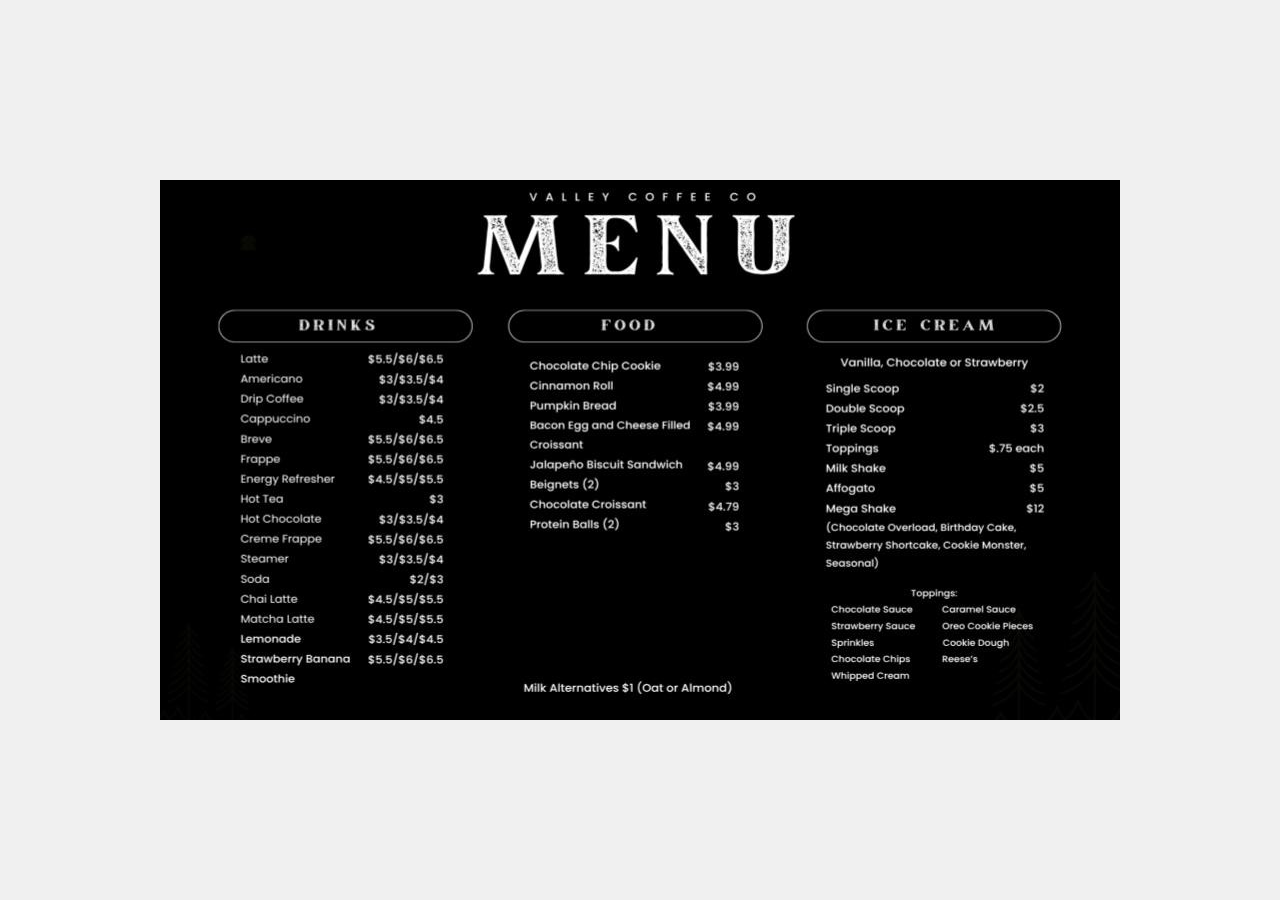
==== index.html @ 9868b232 "adding menu" ====
<script type="text/javascript">
        var gk_isXlsx = false;
        var gk_xlsxFileLookup = {};
        var gk_fileData = {};
        function filledCell(cell) {
          return cell !== '' && cell != null;
        }
        function loadFileData(filename) {
        if (gk_isXlsx && gk_xlsxFileLookup[filename]) {
            try {
                var workbook = XLSX.read(gk_fileData[filename], { type: 'base64' });
                var firstSheetName = workbook.SheetNames[0];
                var worksheet = workbook.Sheets[firstSheetName];

                // Convert sheet to JSON to filter blank rows
                var jsonData = XLSX.utils.sheet_to_json(worksheet, { header: 1, blankrows: false, defval: '' });
                // Filter out blank rows (rows where all cells are empty, null, or undefined)
                var filteredData = jsonData.filter(row => row.some(filledCell));

                // Heuristic to find the header row by ignoring rows with fewer filled cells than the next row
                var headerRowIndex = filteredData.findIndex((row, index) =>
                  row.filter(filledCell).length >= filteredData[index + 1]?.filter(filledCell).length
                );
                // Fallback
                if (headerRowIndex === -1 || headerRowIndex > 25) {
                  headerRowIndex = 0;
                }

                // Convert filtered JSON back to CSV
                var csv = XLSX.utils.aoa_to_sheet(filteredData.slice(headerRowIndex)); // Create a new sheet from filtered array of arrays
                csv = XLSX.utils.sheet_to_csv(csv, { header: 1 });
                return csv;
            } catch (e) {
                console.error(e);
                return "";
            }
        }
        return gk_fileData[filename] || "";
        }
        </script><!DOCTYPE html>
<html lang="en">
<head>
    <meta charset="UTF-8">
    <meta name="viewport" content="width=device-width, initial-scale=1.0">
    <title>Image Fullscreen Slideshow</title>
    <style>
        body {
            margin: 0;
            height: 100vh;
            background-color: #f0f0f0;
        }
        .image-container {
            cursor: pointer;
            display: flex;
            justify-content: center;
            align-items: center;
            height: 100vh;
        }
        .image-container img {
            max-width: 80vw;
            max-height: 80vh;
            object-fit: contain;
        }
        .image-container:fullscreen img {
            width: 100vw;
            height: 100vh;
            object-fit: contain;
        }
    </style>
</head>
<body>
    <div class="image-container" id="imageContainer">
        <img src="menu.jpg" alt="Menu Image">
    </div>

    <script>
        const imageContainer = document.getElementById('imageContainer');

        imageContainer.addEventListener('click', () => {
            if (!document.fullscreenElement) {
                imageContainer.requestFullscreen().catch(err => {
                    console.error(`Error attempting to enable full-screen mode: ${err.message}`);
                });
            } else {
                document.exitFullscreen();
            }
        });
    </script>
</body>
</html>
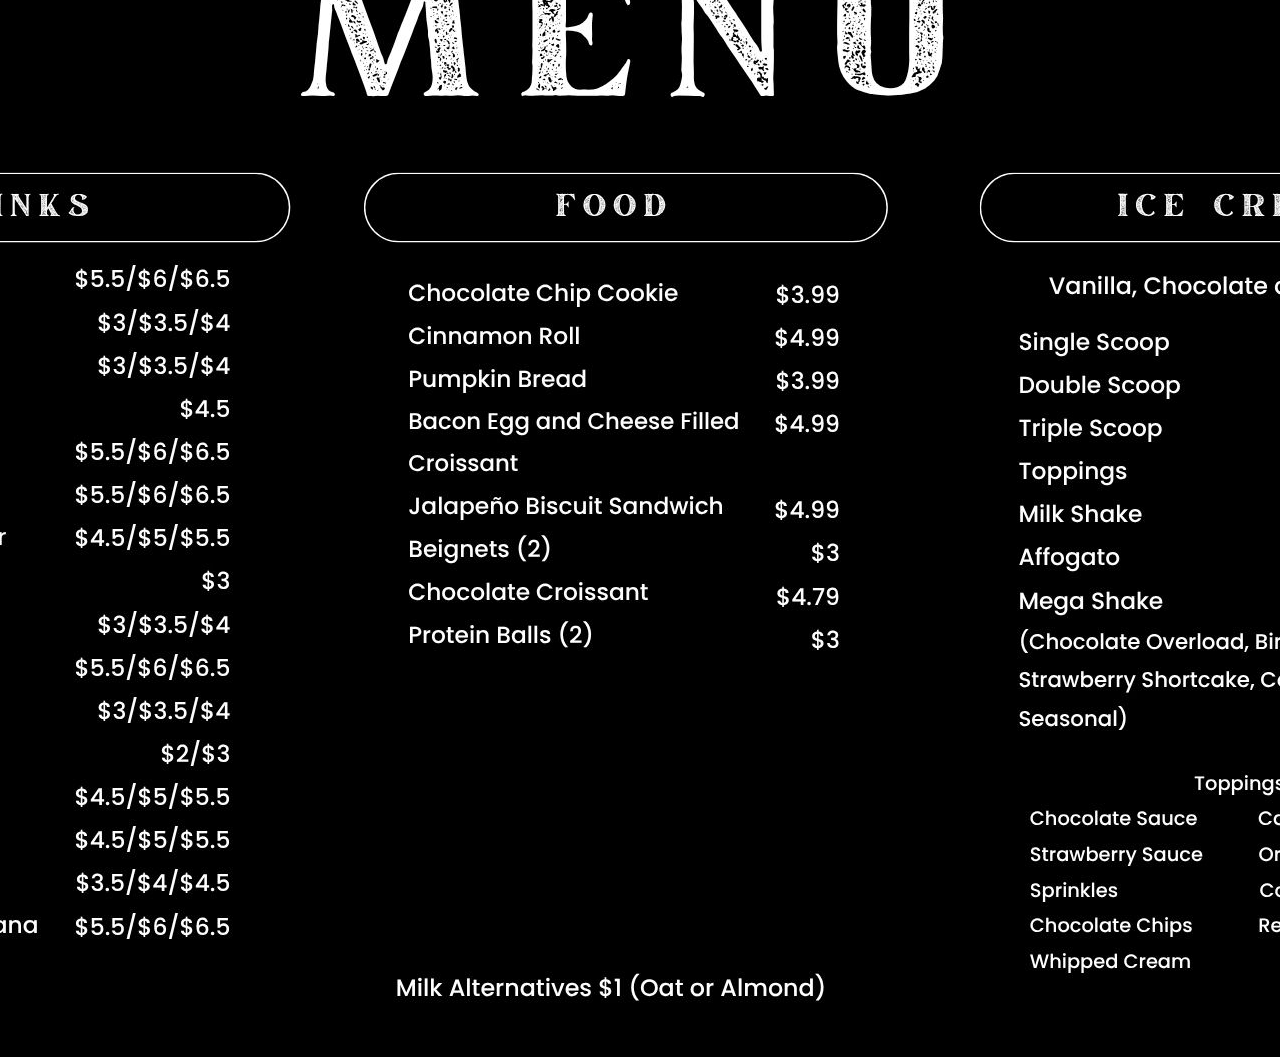
==== commit 8640f2fa: "menu updates" ====
--- a/index.html
+++ b/index.html
@@ -42,7 +42,7 @@
 <head>
     <meta charset="UTF-8">
     <meta name="viewport" content="width=device-width, initial-scale=1.0">
-    <title>Image Fullscreen Slideshow</title>
+    <title>Valley Coffee Co Menu</title>
     <style>
         body {
             margin: 0;
@@ -55,22 +55,23 @@
             justify-content: center;
             align-items: center;
             height: 100vh;
+            margin: 0;
+            padding: 0;
         }
-        .image-container img {
-            max-width: 80vw;
-            max-height: 80vh;
-            object-fit: contain;
+        .image-container:fullscreen {
+            margin: 0;
+            padding: 0;
         }
         .image-container:fullscreen img {
-            width: 100vw;
-            height: 100vh;
-            object-fit: contain;
+            width: 100%;
+            height: 100%;
+            object-fit: fill;
         }
     </style>
 </head>
 <body>
     <div class="image-container" id="imageContainer">
-        <img src="menu.jpg" alt="Menu Image">
+        <img src="menu.jpg" alt="Menu Image" id="fullscreenImage">
     </div>
 
     <script>
@@ -78,11 +79,15 @@
 
         imageContainer.addEventListener('click', () => {
             if (!document.fullscreenElement) {
-                imageContainer.requestFullscreen().catch(err => {
-                    console.error(`Error attempting to enable full-screen mode: ${err.message}`);
-                });
+                if (imageContainer.requestFullscreen) {
+                    imageContainer.requestFullscreen().catch(err => {
+                        console.error(`Error attempting to enable full-screen mode: ${err.message}`);
+                    });
+                }
             } else {
-                document.exitFullscreen();
+                if (document.exitFullscreen) {
+                    document.exitFullscreen();
+                }
             }
         });
     </script>
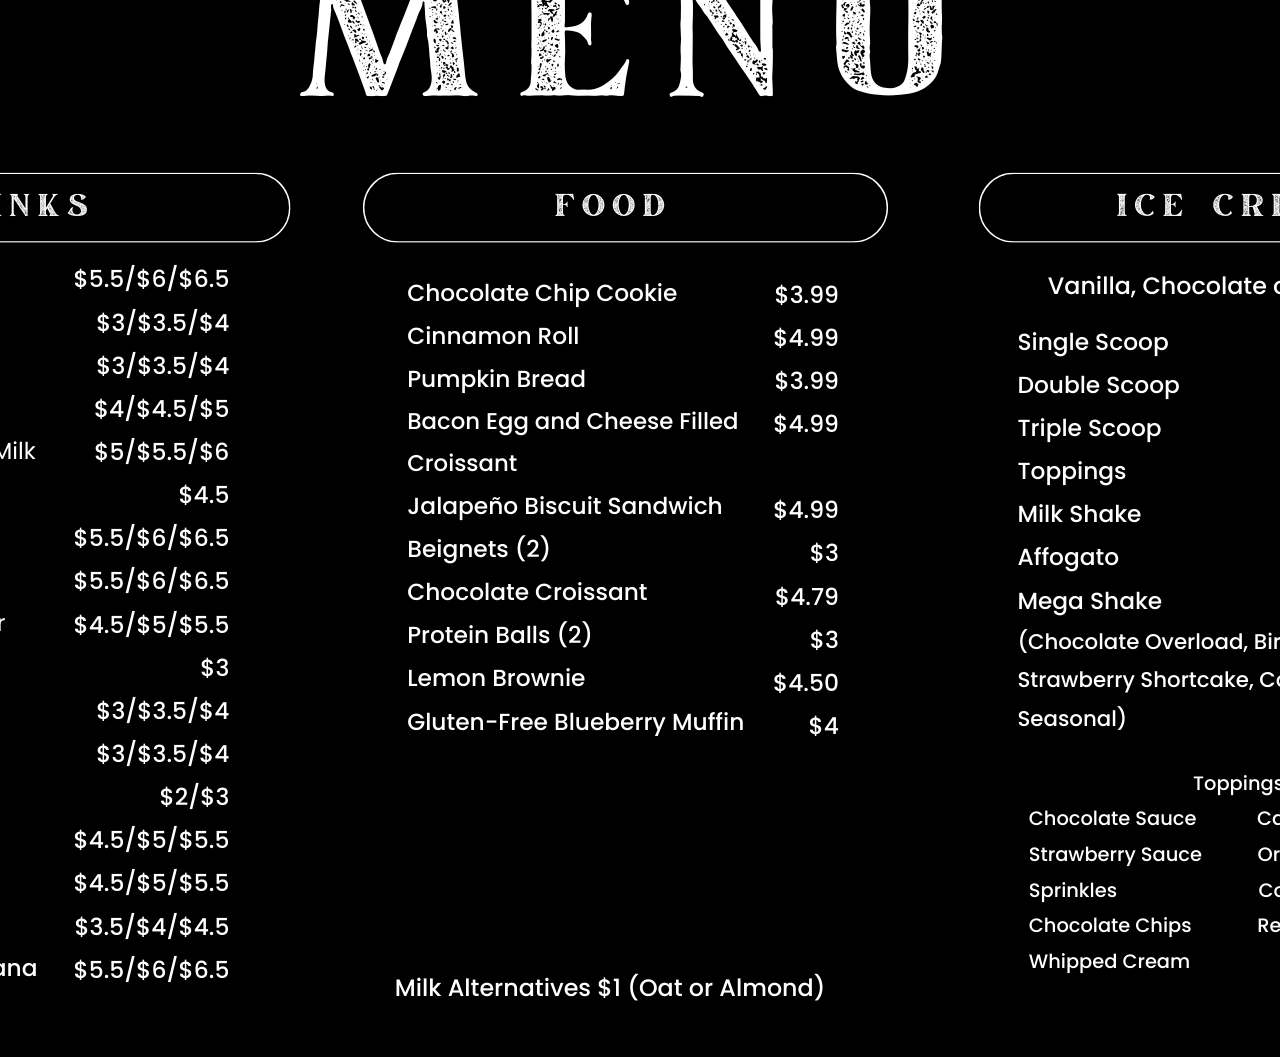
==== commit 385f9ad5: "updating menu" ====
--- a/index.html
+++ b/index.html
@@ -71,7 +71,7 @@
 </head>
 <body>
     <div class="image-container" id="imageContainer">
-        <img src="menu.jpg" alt="Menu Image" id="fullscreenImage">
+        <img src="menu.png" alt="Menu Image" id="fullscreenImage">
     </div>
 
     <script>
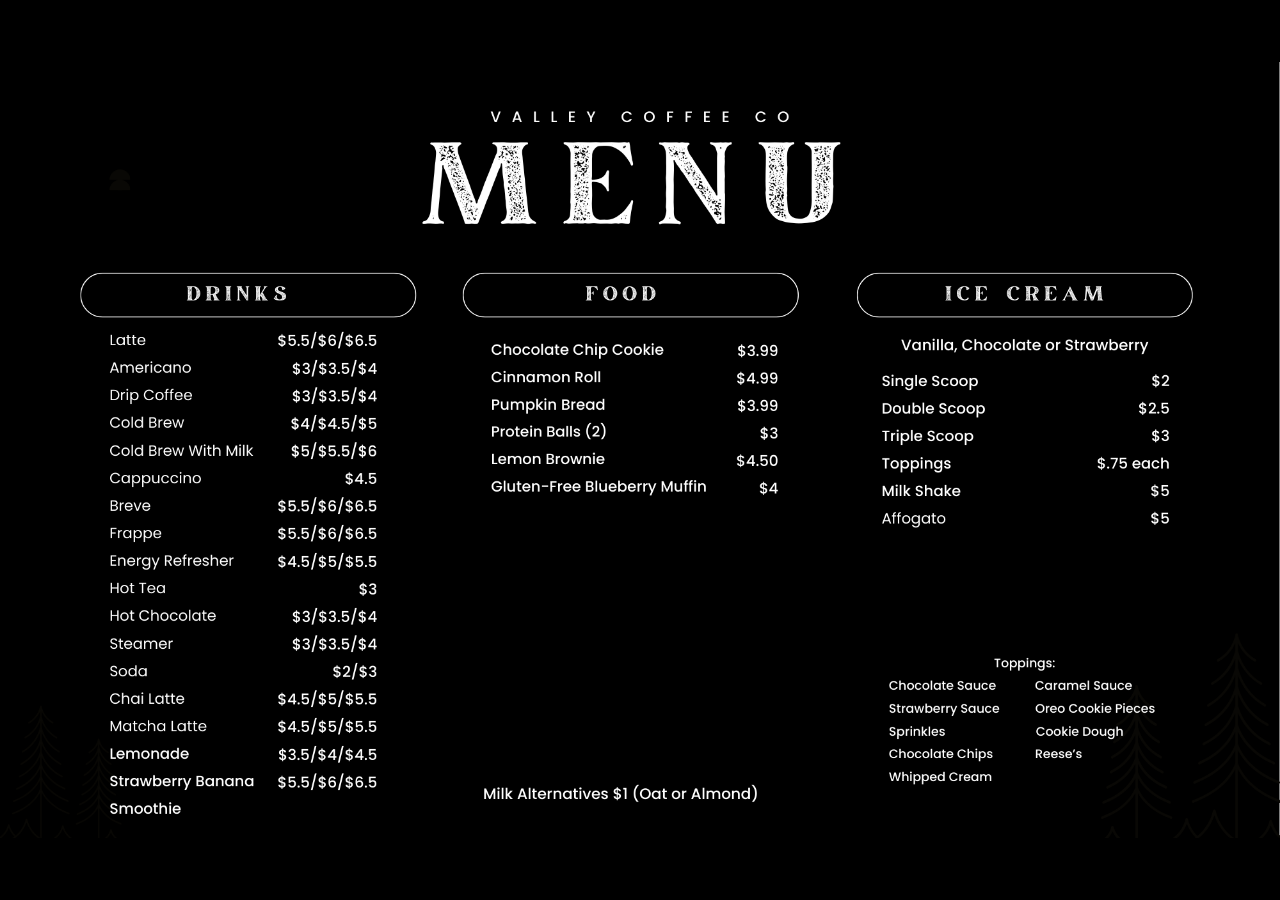
==== commit 4fa58d99: "Fit menu image to screen in both display modes" ====
--- a/index.html
+++ b/index.html
@@ -1,3 +1,4 @@
+<!DOCTYPE html>
 <script type="text/javascript">
         var gk_isXlsx = false;
         var gk_xlsxFileLookup = {};
@@ -37,35 +38,36 @@
         }
         return gk_fileData[filename] || "";
         }
-        </script><!DOCTYPE html>
+        </script>
 <html lang="en">
 <head>
     <meta charset="UTF-8">
     <meta name="viewport" content="width=device-width, initial-scale=1.0">
     <title>Valley Coffee Co Menu</title>
     <style>
-        body {
+        html, body {
             margin: 0;
-            height: 100vh;
-            background-color: #f0f0f0;
+            width: 100%;
+            height: 100%;
+            overflow: hidden;
+            background-color: #000;
         }
         .image-container {
             cursor: pointer;
             display: flex;
             justify-content: center;
             align-items: center;
-            height: 100vh;
+            width: 100%;
+            height: 100%;
             margin: 0;
             padding: 0;
         }
-        .image-container:fullscreen {
-            margin: 0;
-            padding: 0;
-        }
-        .image-container:fullscreen img {
+        .image-container img {
+            display: block;
+            min-width: 0;
             width: 100%;
             height: 100%;
-            object-fit: fill;
+            object-fit: contain;
         }
     </style>
 </head>
@@ -92,4 +94,4 @@
         });
     </script>
 </body>
-</html>+</html>
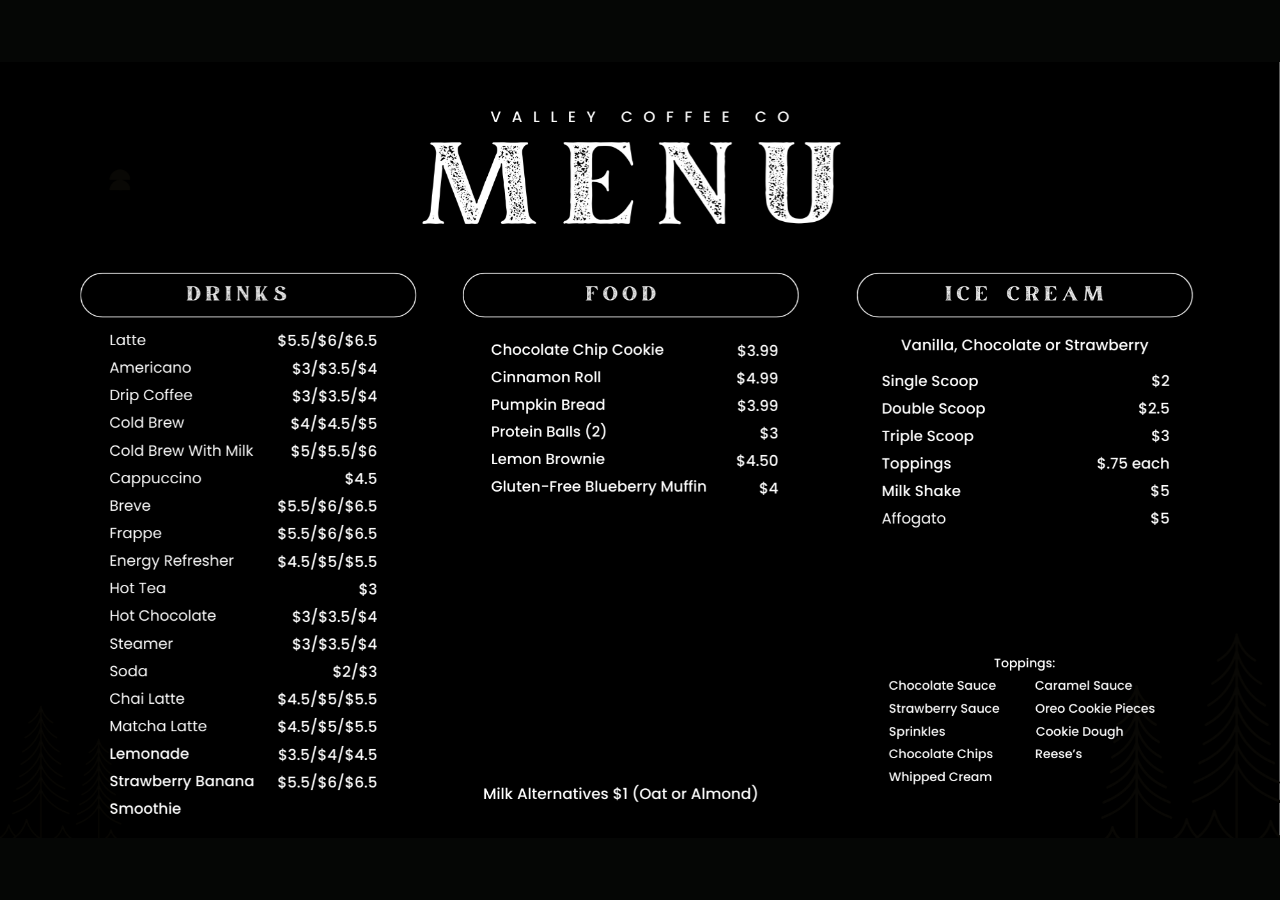
==== commit eb4321c7: "Connect existing TV page to the Houston menu app" ====
--- a/index.html
+++ b/index.html
@@ -1,97 +1,3 @@
 <!DOCTYPE html>
-<script type="text/javascript">
-        var gk_isXlsx = false;
-        var gk_xlsxFileLookup = {};
-        var gk_fileData = {};
-        function filledCell(cell) {
-          return cell !== '' && cell != null;
-        }
-        function loadFileData(filename) {
-        if (gk_isXlsx && gk_xlsxFileLookup[filename]) {
-            try {
-                var workbook = XLSX.read(gk_fileData[filename], { type: 'base64' });
-                var firstSheetName = workbook.SheetNames[0];
-                var worksheet = workbook.Sheets[firstSheetName];
-
-                // Convert sheet to JSON to filter blank rows
-                var jsonData = XLSX.utils.sheet_to_json(worksheet, { header: 1, blankrows: false, defval: '' });
-                // Filter out blank rows (rows where all cells are empty, null, or undefined)
-                var filteredData = jsonData.filter(row => row.some(filledCell));
-
-                // Heuristic to find the header row by ignoring rows with fewer filled cells than the next row
-                var headerRowIndex = filteredData.findIndex((row, index) =>
-                  row.filter(filledCell).length >= filteredData[index + 1]?.filter(filledCell).length
-                );
-                // Fallback
-                if (headerRowIndex === -1 || headerRowIndex > 25) {
-                  headerRowIndex = 0;
-                }
-
-                // Convert filtered JSON back to CSV
-                var csv = XLSX.utils.aoa_to_sheet(filteredData.slice(headerRowIndex)); // Create a new sheet from filtered array of arrays
-                csv = XLSX.utils.sheet_to_csv(csv, { header: 1 });
-                return csv;
-            } catch (e) {
-                console.error(e);
-                return "";
-            }
-        }
-        return gk_fileData[filename] || "";
-        }
-        </script>
-<html lang="en">
-<head>
-    <meta charset="UTF-8">
-    <meta name="viewport" content="width=device-width, initial-scale=1.0">
-    <title>Valley Coffee Co Menu</title>
-    <style>
-        html, body {
-            margin: 0;
-            width: 100%;
-            height: 100%;
-            overflow: hidden;
-            background-color: #000;
-        }
-        .image-container {
-            cursor: pointer;
-            display: flex;
-            justify-content: center;
-            align-items: center;
-            width: 100%;
-            height: 100%;
-            margin: 0;
-            padding: 0;
-        }
-        .image-container img {
-            display: block;
-            min-width: 0;
-            width: 100%;
-            height: 100%;
-            object-fit: contain;
-        }
-    </style>
-</head>
-<body>
-    <div class="image-container" id="imageContainer">
-        <img src="menu.png" alt="Menu Image" id="fullscreenImage">
-    </div>
-
-    <script>
-        const imageContainer = document.getElementById('imageContainer');
-
-        imageContainer.addEventListener('click', () => {
-            if (!document.fullscreenElement) {
-                if (imageContainer.requestFullscreen) {
-                    imageContainer.requestFullscreen().catch(err => {
-                        console.error(`Error attempting to enable full-screen mode: ${err.message}`);
-                    });
-                }
-            } else {
-                if (document.exitFullscreen) {
-                    document.exitFullscreen();
-                }
-            }
-        });
-    </script>
-</body>
-</html>
+<html lang="en"><head><meta charset="utf-8"><meta name="viewport" content="width=device-width, initial-scale=1"><title>Valley Coffee Co Menu</title><link rel="stylesheet" href="app/menu/ui/display.css"><script>window.MENU_ENDPOINT = "https://vccmenu.svnmns.com/api/menu";</script><script src="app/menu/ui/display.js" defer></script><style>#fallback{position:fixed;inset:0;width:100%;height:100%;object-fit:contain}body.ready #fallback{display:none}#loading{display:none}</style></head>
+<body><img id="fallback" src="menu.png" alt="Valley Coffee Co menu"><main id="screen" aria-label="Coffee shop menu"><div id="board"><header><p id="brand">Valley Coffee Co</p><h1 id="title">Menu</h1></header><div id="columns"></div></div></main><p id="loading" role="status">Loading menu…</p></body></html>
--- a/app/menu/ui/display.css
+++ b/app/menu/ui/display.css
@@ -0,0 +1,2 @@
+*{box-sizing:border-box}html,body{margin:0;width:100%;height:100%;overflow:hidden;background:#050605;color:#fff}body{font-family:"Avenir Next",Avenir,"Century Gothic",Arial,sans-serif}#screen{position:fixed;inset:0;overflow:hidden;cursor:pointer}#board{position:absolute;width:1920px;min-height:1080px;padding:48px 76px 62px;transform-origin:top left;display:flex;flex-direction:column;visibility:hidden}header{text-align:center;margin-bottom:36px}header p{margin:8px 0 10px;font-size:22px;letter-spacing:13px;text-transform:uppercase}h1{font-family:Georgia,"Times New Roman",serif;font-size:128px;letter-spacing:15px;text-transform:uppercase;line-height:1.1;margin:0;font-weight:700}#columns{display:flex;gap:64px;flex:1}.section{flex:1;min-width:0;display:flex;flex-direction:column}.section:first-child{flex:1.18}.section h2{font-family:Georgia,"Times New Roman",serif;font-size:28px;letter-spacing:6px;text-transform:uppercase;text-align:center;border:1.5px solid #e5e5dc;border-radius:40px;padding:12px 10px;margin:0 0 20px;line-height:1.2}.note{text-align:center;font-size:22px;line-height:1.35;margin:0 0 20px}.items{list-style:none;padding:0 6px;margin:0}.item{display:flex;justify-content:space-between;align-items:baseline;gap:16px;font-size:25px;line-height:1.3;margin-bottom:10px}.item-name{min-width:0;overflow-wrap:break-word}.price{white-space:nowrap;font-variant-numeric:tabular-nums}.section:first-child .price{font-size:24px}.bottom{margin-top:auto;padding-top:32px}.footer{font-size:23px;text-align:center;margin:0 0 14px;line-height:1.4}.extras{display:grid;grid-template-columns:1fr 1fr;gap:12px 16px;font-size:22px;list-style:none;margin:0;padding:0;text-align:center}#loading{position:fixed;top:45%;width:100%;text-align:center;color:#bbb;font-size:24px}body.ready #loading{display:none}
+h1,.section h2,.footer,.extras li{overflow-wrap:anywhere}.price{max-width:55%;white-space:normal;overflow-wrap:anywhere;text-align:right;flex-shrink:0}
